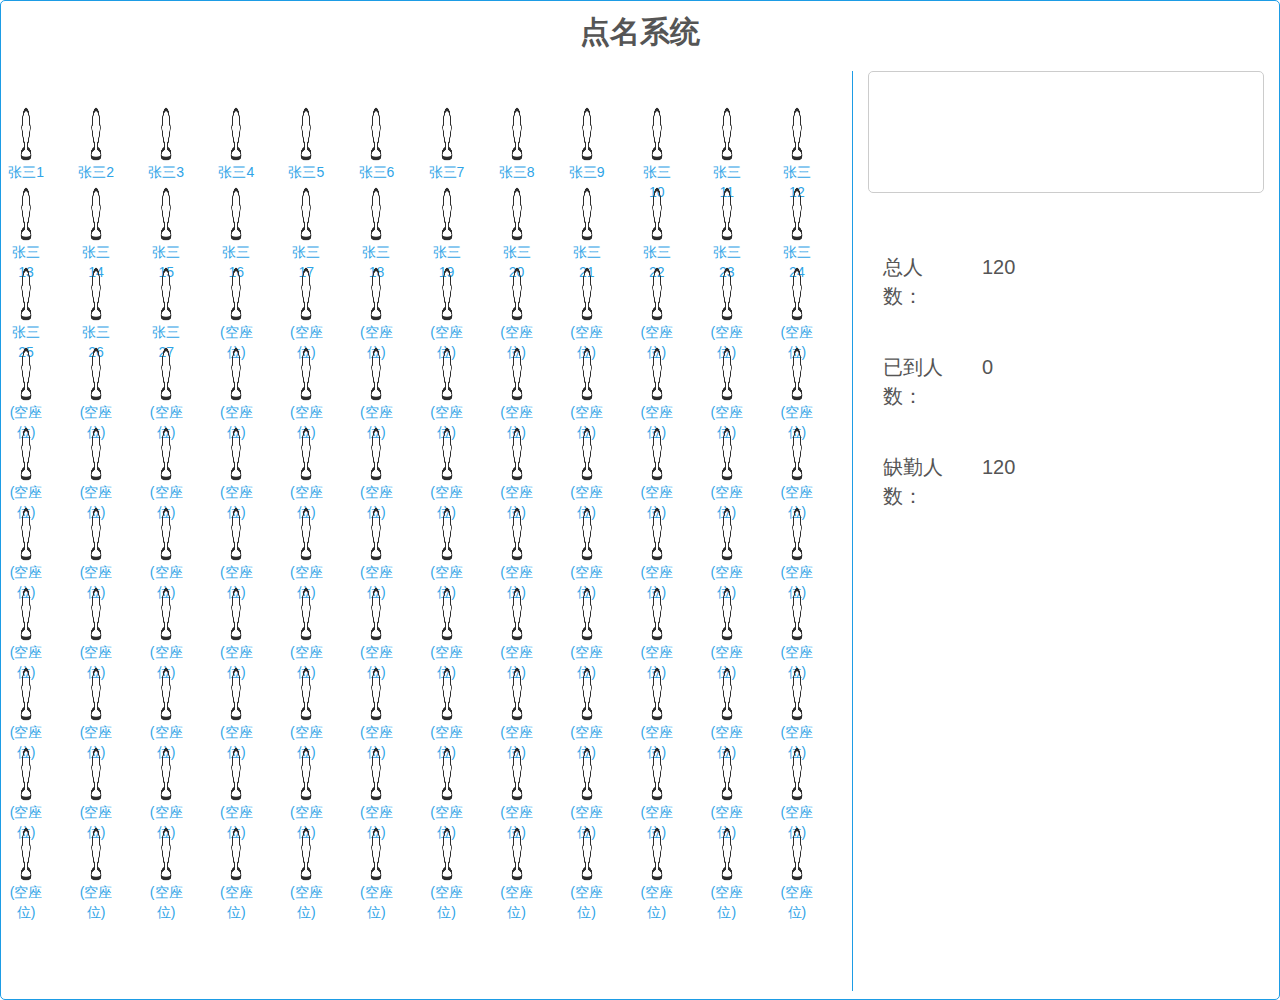
==== dianming/index.html @ 37303ad0 "Add files via upload" ====
<!doctype html>
<html lang="en">
<head>
    <meta charset="UTF-8">
    <meta name="viewport"
          content="width=device-width, user-scalable=no, initial-scale=1.0, maximum-scale=1.0, minimum-scale=1.0">
    <meta http-equiv="X-UA-Compatible" content="ie=edge">
    <title>点名系统</title>
    <link rel="stylesheet" href="css/bootstrap.css">
    <link rel="stylesheet" href="css/main.css">
    <script src="js/jQuery.js"></script>
    <script src="js/vue.js"></script>
    <script src="js/main.js"></script>
</head>
<div id="roll_call">
    <div class="call_tittle">点名系统</div>
    <div class="col-md-8 call_main">
        <div class="row">
            <div class="left_down">
                <div class="row" v-for="i in long">
                    <a href="#" class="col-md-1" v-for="j in hori" :id="getID(j,i)">
                        <img class="img" src="img/not_ok.png" alt="">
                        <p :stu_id="0">(空座位)</p>
                    </a>
                </div>

            </div>
        </div>
    </div>
    <div class="col-md-4">
        <div id="dm_time">
            <div id="time_Show"></div>
            <div id="day_Show"></div>
        </div>
        <div id="dm_zrs">
                <div class="col-md-3">总人数：</div>
                <div class="col-md-9" id="all"></div>
        </div>
        <div id="dm_yd">
            <div class="col-md-3">已到人数：</div>
            <div class="col-md-9" id="dao"></div>
        </div>
        <div id="dm_qq">
            <div class="col-md-3">缺勤人数：</div>
            <div class="col-md-9" id="que"></div>
        </div>
        
    </div>
</div>
</html>
---- dianming/css/main.css ----
*{
    margin: 0;
    padding: 0;
}
#roll_call{
    width: 100%;
    height: 1000px;
    border: 1px solid #1d9ce5;
    border-radius: 5px;
}
#roll_call .call_tittle{
    width: 100%;
    height: 60px;
    text-align: center;
    font-size: 30px;
    font-weight: 600;
    margin-top: 10px;
}
#roll_call .call_main{
    height: 920px;
    border-right: 1px solid #1d9ce5;
    padding-top: 30px;
}
#roll_call .call_main .left_down{
    padding: 5px;
}

#roll_call .call_main .left_down .row{
    width: 100%;
    height: 80px;
    text-align: center;
}

#roll_call .call_main .left_down .row a{
    text-decoration: none;
    display: inline-block;
    height: 100%;
    text-align: center;
}

#roll_call .call_main .left_down .row a img{
    width: 35%;
    height: 70%;
}
#dm_time{
    width: 100%;
    height: 30%
    text-align: center;
    border: 1px solid #ccc;
    border-radius: 5px;
}
#dm_time #time_Show,
#dm_time #day_Show{
    width: 100%;
    height: 50%;
    padding-top:40px;
    font-weight: 600;
    text-align: center;
}
#dm_time #day_Show{
    top: 50%;
    font-size: 30px;
    padding-bottom: 40px
}
#dm_time #time_Show{
    font-size: 40px;
}
#dm_zrs{
    margin-top: 60px;
}
#dm_yd{
    margin-top: 160px;
    }
#dm_qq{
    margin-top: 260px;
}
#dm_zrs .col-md-3,
#dm_zrs .col-md-9,
#dm_yd .col-md-3,
#dm_yd .col-md-9,
#dm_qq .col-md-3,
#dm_qq .col-md-9{
    font-size: 20px;
    font-weight: 400;
}
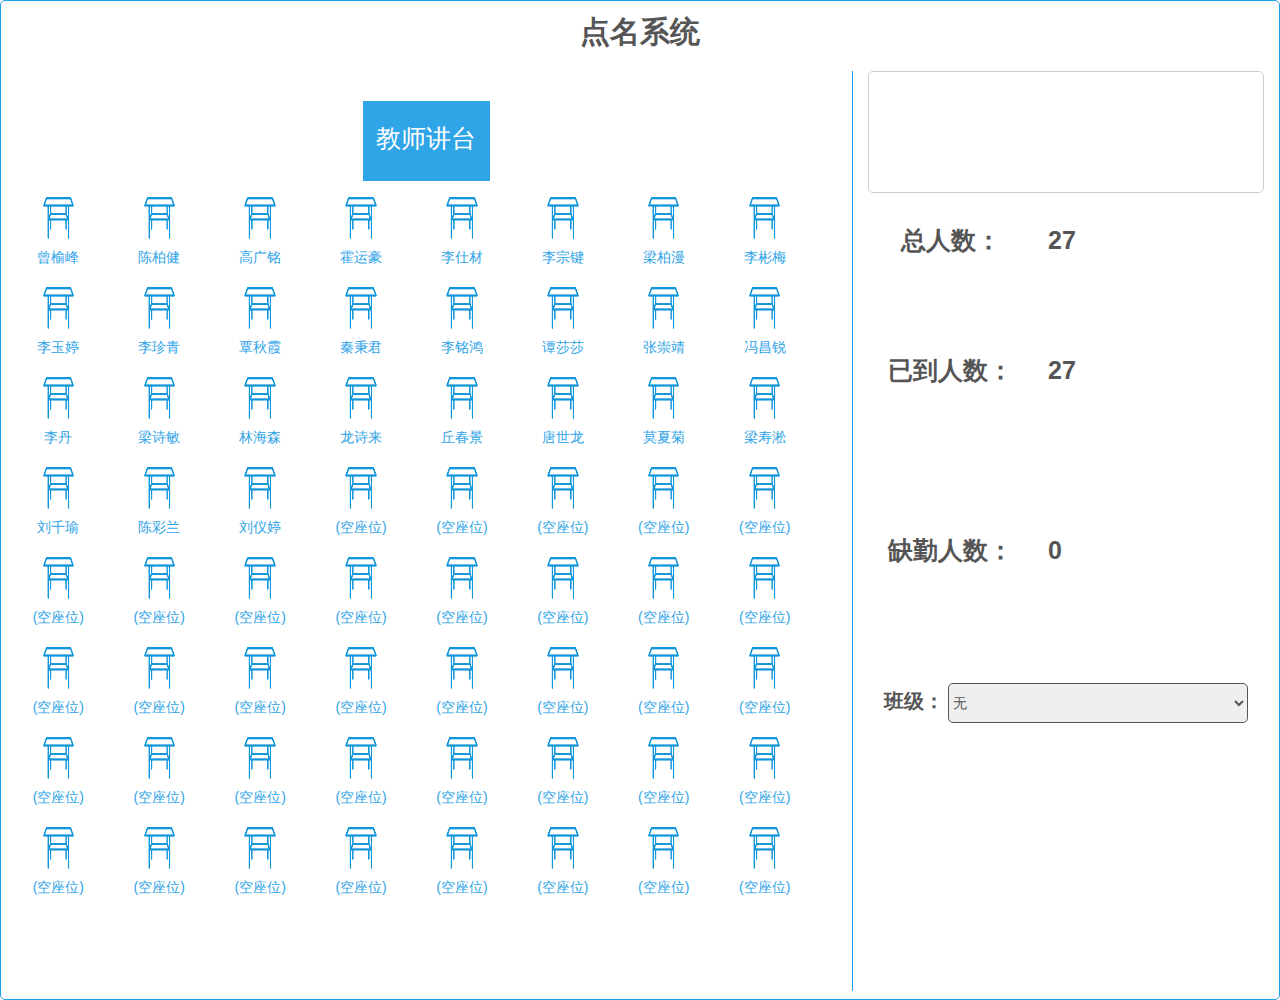
==== commit 1dfe6367: "Add files via upload" ====
--- a/dianming/index.html
+++ b/dianming/index.html
@@ -17,9 +17,15 @@
     <div class="col-md-8 call_main">
         <div class="row">
             <div class="left_down">
+                <div class="row">
+                    <div class="blackboard">
+                        <div class="whiteFont">教师讲台</div>
+                    </div>
+                </div>
+
                 <div class="row" v-for="i in long">
-                    <a href="#" class="col-md-1" v-for="j in hori" :id="getID(j,i)">
-                        <img class="img" src="img/not_ok.png" alt="">
+                    <a href="#" class="people" v-for="j in hori" :id="getID(j,i)">
+                        <img class="img" src="img/is_ok.png" alt="">
                         <p :stu_id="0">(空座位)</p>
                     </a>
                 </div>
@@ -33,18 +39,29 @@
             <div id="day_Show"></div>
         </div>
         <div id="dm_zrs">
-                <div class="col-md-3">总人数：</div>
-                <div class="col-md-9" id="all"></div>
+                <div class="col-md-5">总人数：</div>
+                <div class="col-md-7" id="all"></div>
         </div>
         <div id="dm_yd">
-            <div class="col-md-3">已到人数：</div>
-            <div class="col-md-9" id="dao"></div>
+            <div class="col-md-5">已到人数：</div>
+            <div class="col-md-7" id="dao"></div>
         </div>
         <div id="dm_qq">
-            <div class="col-md-3">缺勤人数：</div>
-            <div class="col-md-9" id="que"></div>
+            <div class="col-md-5">缺勤人数：</div>
+            <div class="col-md-7" id="que"></div>
         </div>
-        
+        <div id="dm_select">
+            <span style="font-size: 20px;font-weight: 600;">班级：</span>
+            <select name="" id="val_select">
+                <option value="">无</option>
+                <option value="one">一班</option>
+                <option value="two">二班</option>
+                <option value="three">三班</option>
+                <option value="four">四班</option>
+                <option value="five">五班</option>
+                <option value="six">六班</option>
+            </select>
+        </div>
     </div>
 </div>
 </html>--- a/dianming/css/main.css
+++ b/dianming/css/main.css
@@ -19,13 +19,26 @@
 #roll_call .call_main{
     height: 920px;
     border-right: 1px solid #1d9ce5;
-    padding-top: 30px;
+    padding-top: 15px;
 }
 #roll_call .call_main .left_down{
     padding: 5px;
+    text-align: center;
 }
 
+#roll_call .call_main .left_down .blackboard{
+    height: 80px;
+    width: 15%;
+    left: 42.5%;
+    position: absolute;
+    background: rgba(47,164,231);
+    text-align: center;
+    font-size: 25px;
+    color: white;
+    padding-top: 20px;
+}
 #roll_call .call_main .left_down .row{
+    margin-top: 10px;
     width: 100%;
     height: 80px;
     text-align: center;
@@ -37,14 +50,17 @@
     height: 100%;
     text-align: center;
 }
-
+#roll_call .call_main .left_down .row .people{
+    height: 100%;
+    width: 12%;
+}
 #roll_call .call_main .left_down .row a img{
     width: 35%;
     height: 70%;
 }
 #dm_time{
     width: 100%;
-    height: 30%
+    height: 30%;
     text-align: center;
     border: 1px solid #ccc;
     border-radius: 5px;
@@ -63,23 +79,40 @@
     padding-bottom: 40px
 }
 #dm_time #time_Show{
-    font-size: 40px;
+    font-size: 80px;
 }
 #dm_zrs{
-    margin-top: 60px;
+    margin-top: 30px;
+    height: 50px;
 }
 #dm_yd{
-    margin-top: 160px;
+    margin-top: 80px;
+    height: 50px;
     }
 #dm_qq{
-    margin-top: 260px;
+    margin-top: 130px;
+    height: 50px;
 }
-#dm_zrs .col-md-3,
-#dm_zrs .col-md-9,
-#dm_yd .col-md-3,
-#dm_yd .col-md-9,
-#dm_qq .col-md-3,
-#dm_qq .col-md-9{
-    font-size: 20px;
-    font-weight: 400;
+#dm_select{
+    text-align: center;
+}
+#dm_select select{
+    margin-top: 100px;
+    width: 300px;
+    height: 40px;
+    border-radius: 5px;
+    border: 1px solid ;
+}
+#dm_zrs .col-md-5,
+#dm_yd .col-md-5,
+#dm_qq .col-md-5{
+    font-size: 25px;
+    font-weight: 600;
+    text-align: center;
+}
+#dm_zrs .col-md-7,
+#dm_yd .col-md-7,
+#dm_qq .col-md-7{
+    font-size: 25px;
+    font-weight: 600;
 }